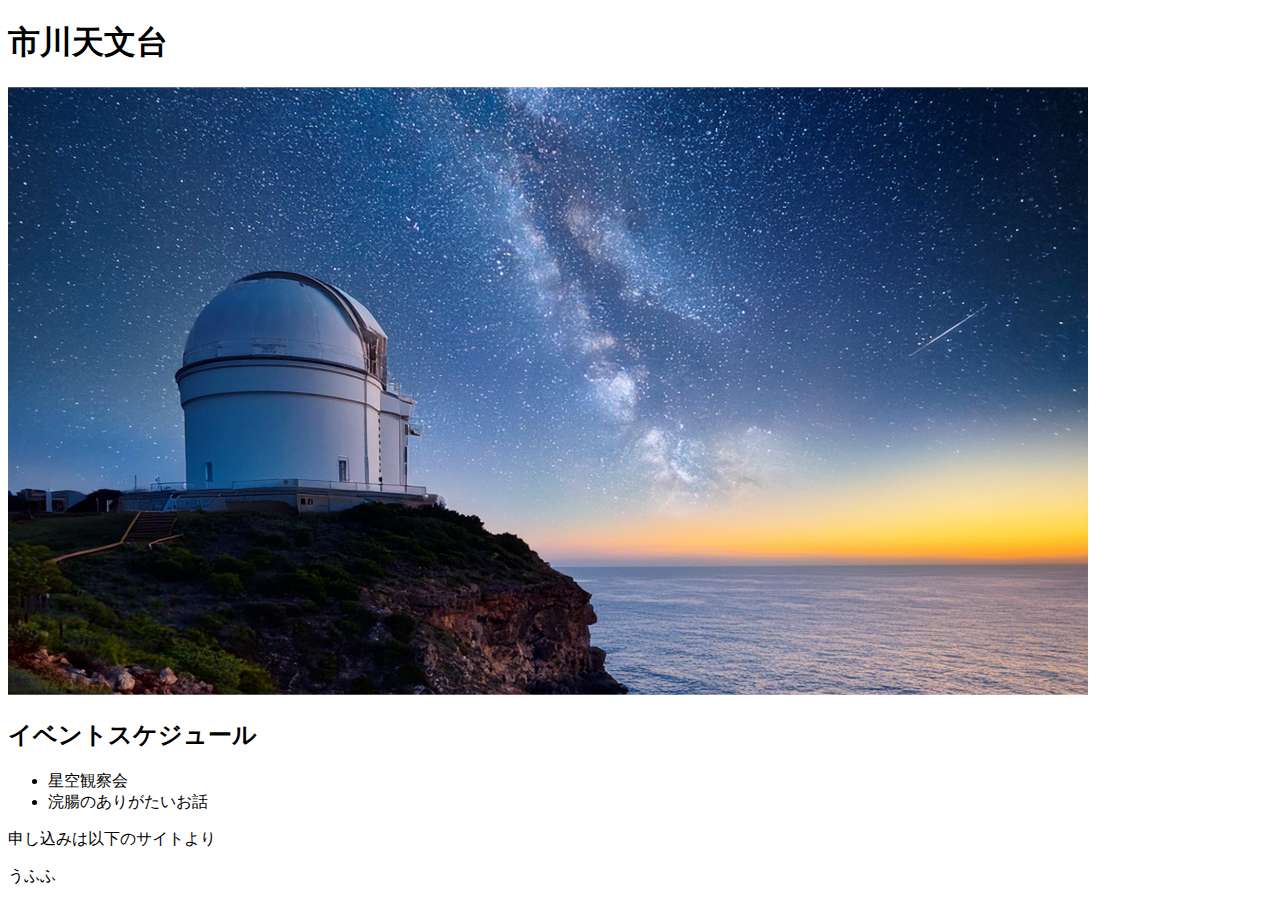
==== index.html @ 3a57e79e "0120" ====
<!DOCTYPE html>
<html lang="ja">
    <head>
        <meta charset="UTF-8"> 
        <title>市川天文台</title>

    </head>

    <body>
        <h1>市川天文台</h1>
        <img src="main_pic.png" alt="市川天文台の写真"/>
        <h2>イベントスケジュール</h2>
        <ul>
            <li>星空観察会</li>
            <li>浣腸のありがたいお話</li>
        </ul>
        <p>申し込みは以下のサイトより</p>
        <p>うふふ</p>
        
    </body>
</html>
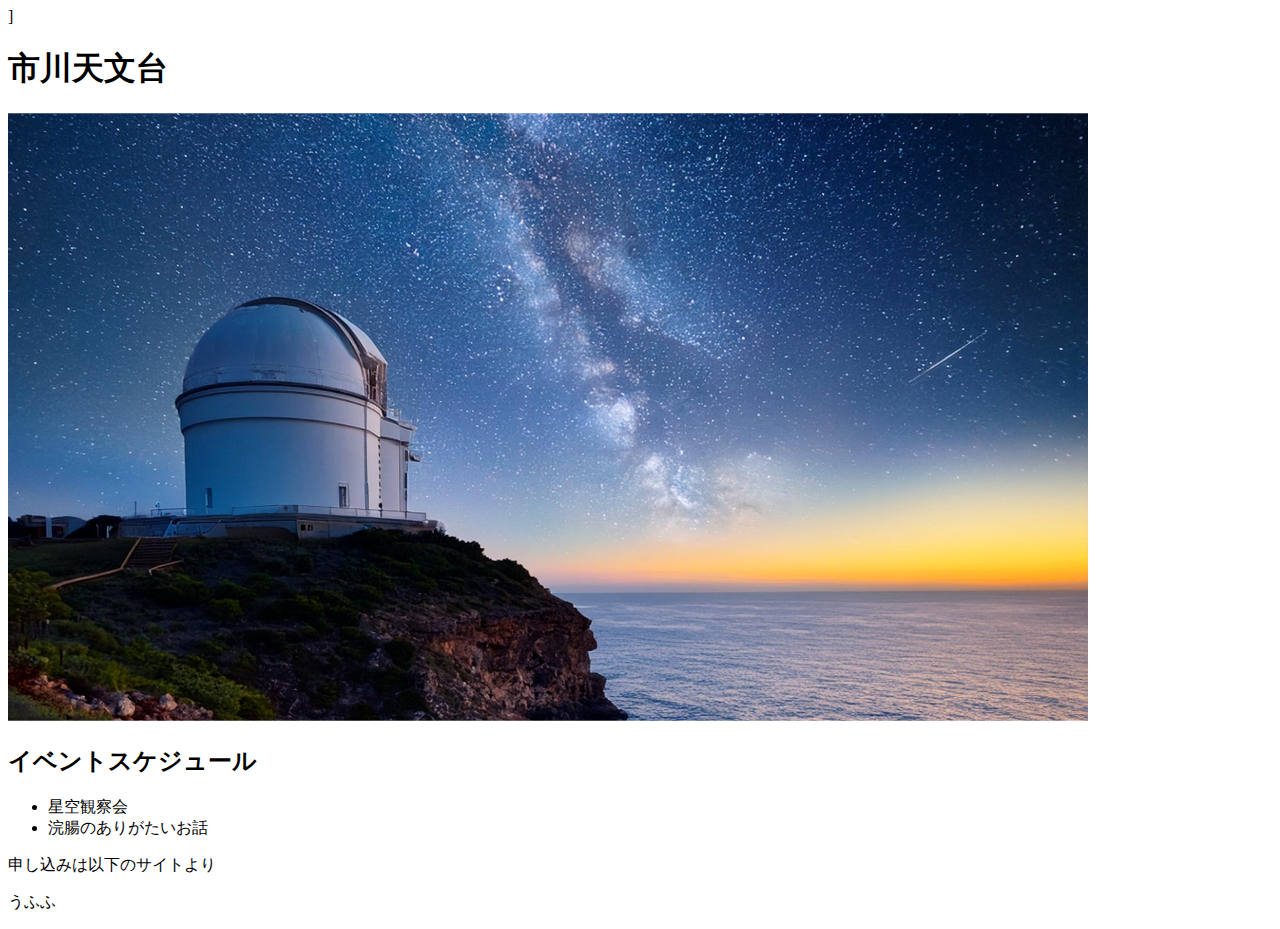
==== commit 2f6dba38: "123456789" ====
--- a/index.html
+++ b/index.html
@@ -3,7 +3,7 @@
     <head>
         <meta charset="UTF-8"> 
         <title>市川天文台</title>
-
+        ]<link href="style.css" rel="stylesheet" />
     </head>
 
     <body>
--- a/style.css
+++ b/style.css
@@ -0,0 +1,7 @@
+
+h1 (
+    font-syze: largep;
+    font-weight: bold
+    color: blue;
+)
+
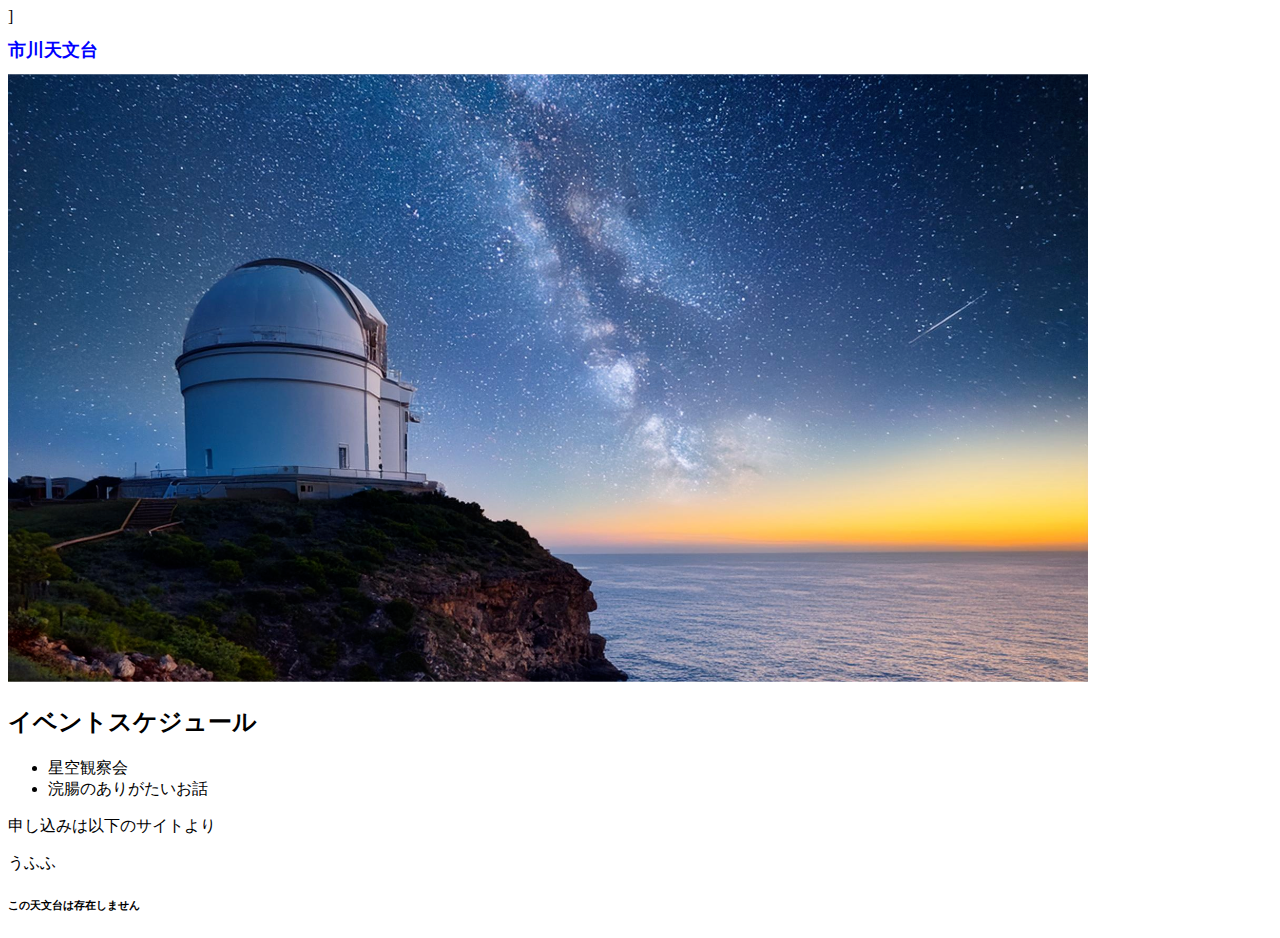
==== commit 1192a251: "なああああ" ====
--- a/index.html
+++ b/index.html
@@ -16,6 +16,6 @@
         </ul>
         <p>申し込みは以下のサイトより</p>
         <p>うふふ</p>
-        
+        <h6>この天文台は存在しません</h6>
     </body>
 </html>--- a/style.css
+++ b/style.css
@@ -1,7 +1,5 @@
-
-h1 (
-    font-syze: largep;
-    font-weight: bold
+h1 {
+    font-size: large;
+    font-weight: bold;
     color: blue;
-)
-
+}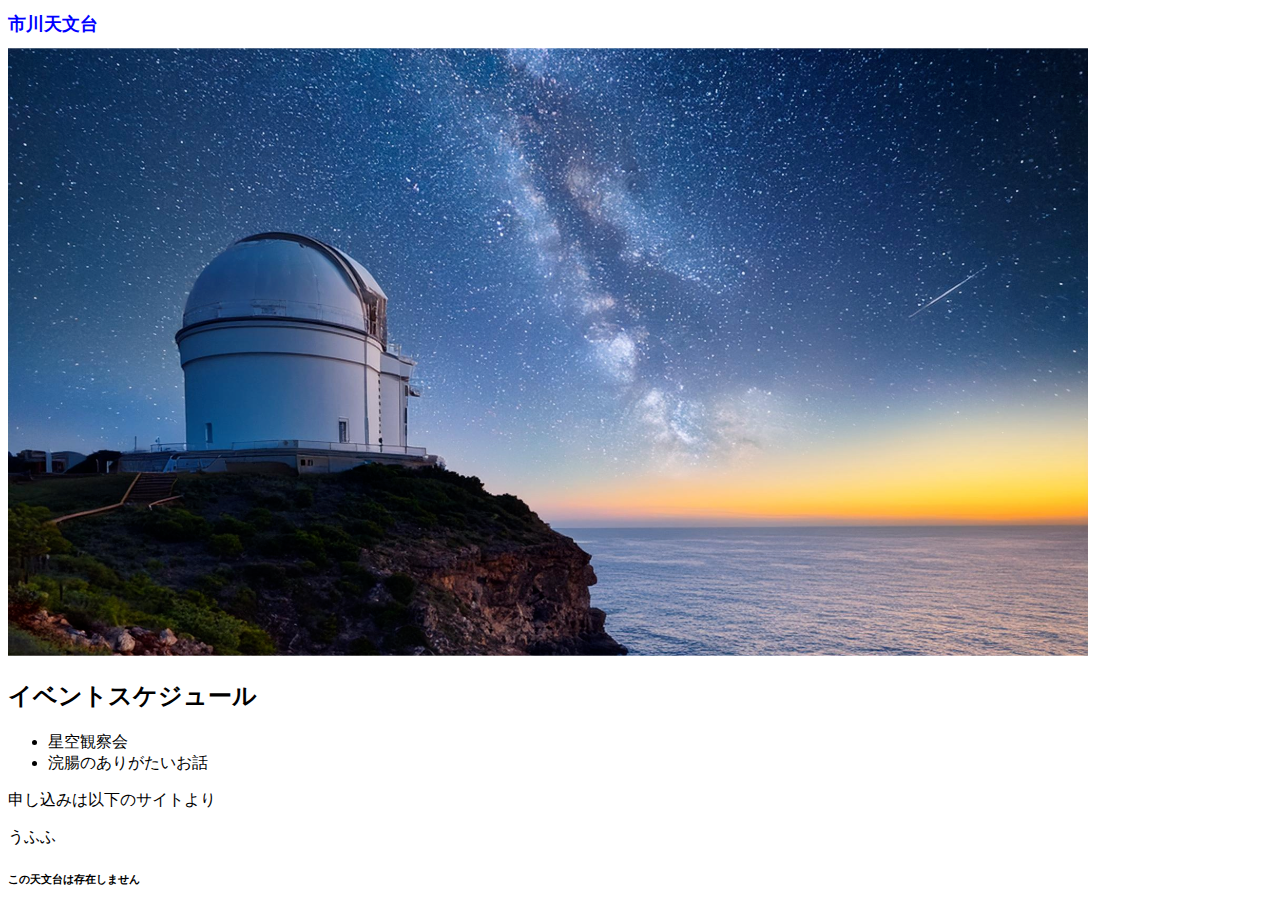
==== commit f5dea2fa: "ぐろし" ====
--- a/index.html
+++ b/index.html
@@ -3,7 +3,7 @@
     <head>
         <meta charset="UTF-8"> 
         <title>市川天文台</title>
-        ]<link href="style.css" rel="stylesheet" />
+        <link href="style.css" rel="stylesheet" />
     </head>
 
     <body>
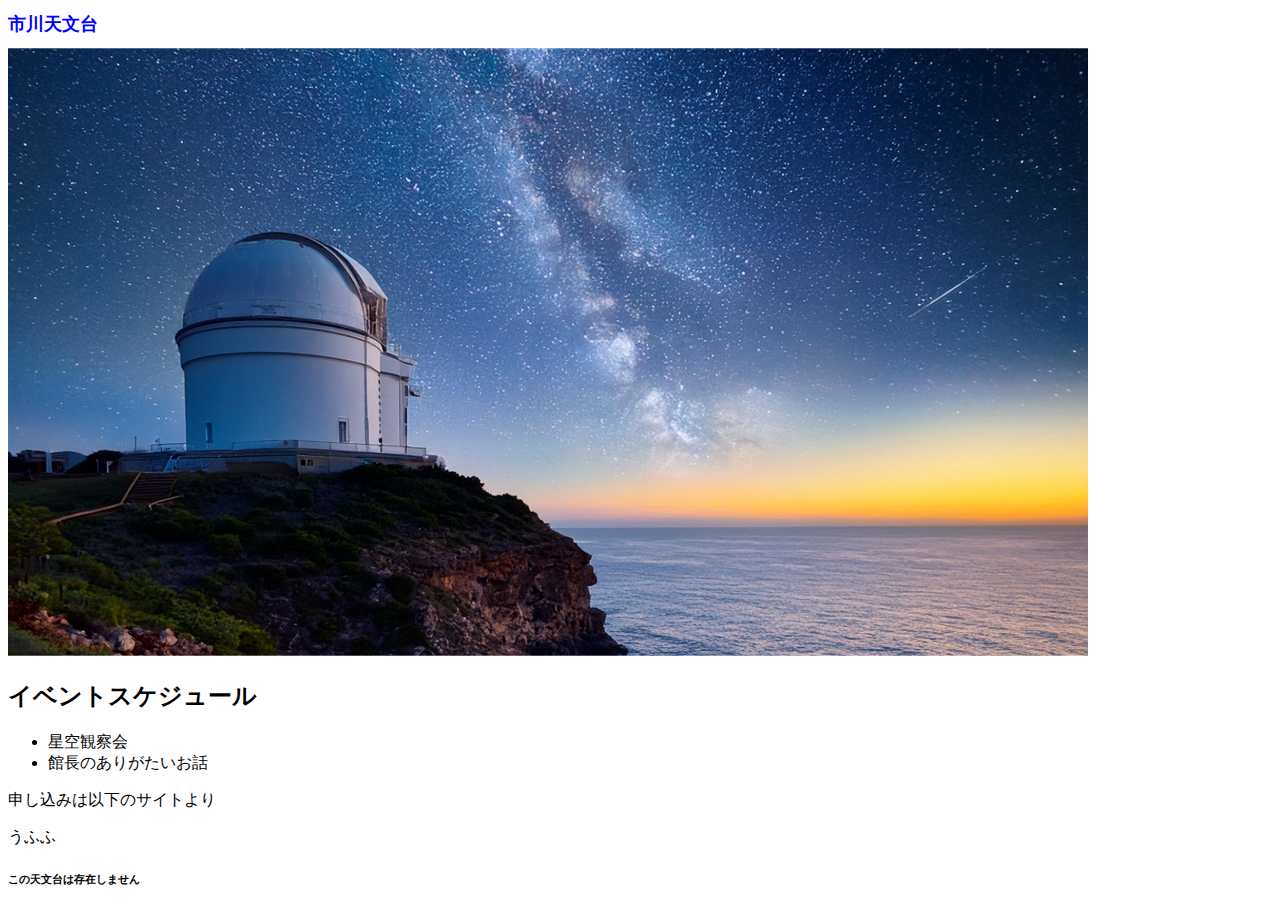
==== commit 905cdde7: "館長" ====
--- a/index.html
+++ b/index.html
@@ -12,7 +12,7 @@
         <h2>イベントスケジュール</h2>
         <ul>
             <li>星空観察会</li>
-            <li>浣腸のありがたいお話</li>
+            <li>館長のありがたいお話</li>
         </ul>
         <p>申し込みは以下のサイトより</p>
         <p>うふふ</p>
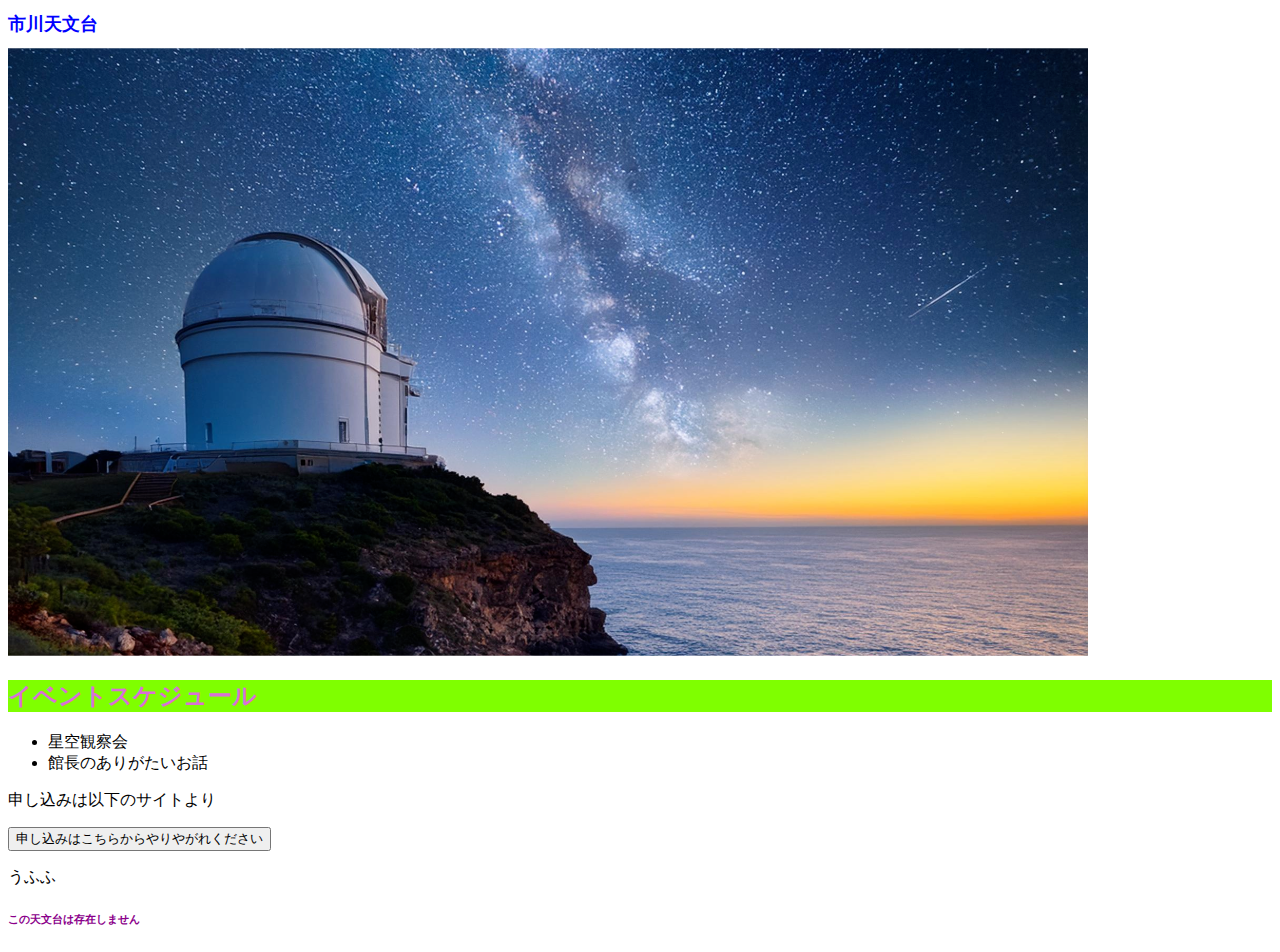
==== commit e6db7314: "①2" ====
--- a/index.html
+++ b/index.html
@@ -15,6 +15,7 @@
             <li>館長のありがたいお話</li>
         </ul>
         <p>申し込みは以下のサイトより</p>
+        <button type="button">申し込みはこちらからやりやがれください</button>
         <p>うふふ</p>
         <h6>この天文台は存在しません</h6>
     </body>
--- a/style.css
+++ b/style.css
@@ -2,4 +2,13 @@
     font-size: large;
     font-weight: bold;
     color: blue;
+}
+
+h2{
+    color:orchid;
+    background-color: chartreuse;
+}
+
+h6{
+    color: darkmagenta;
 }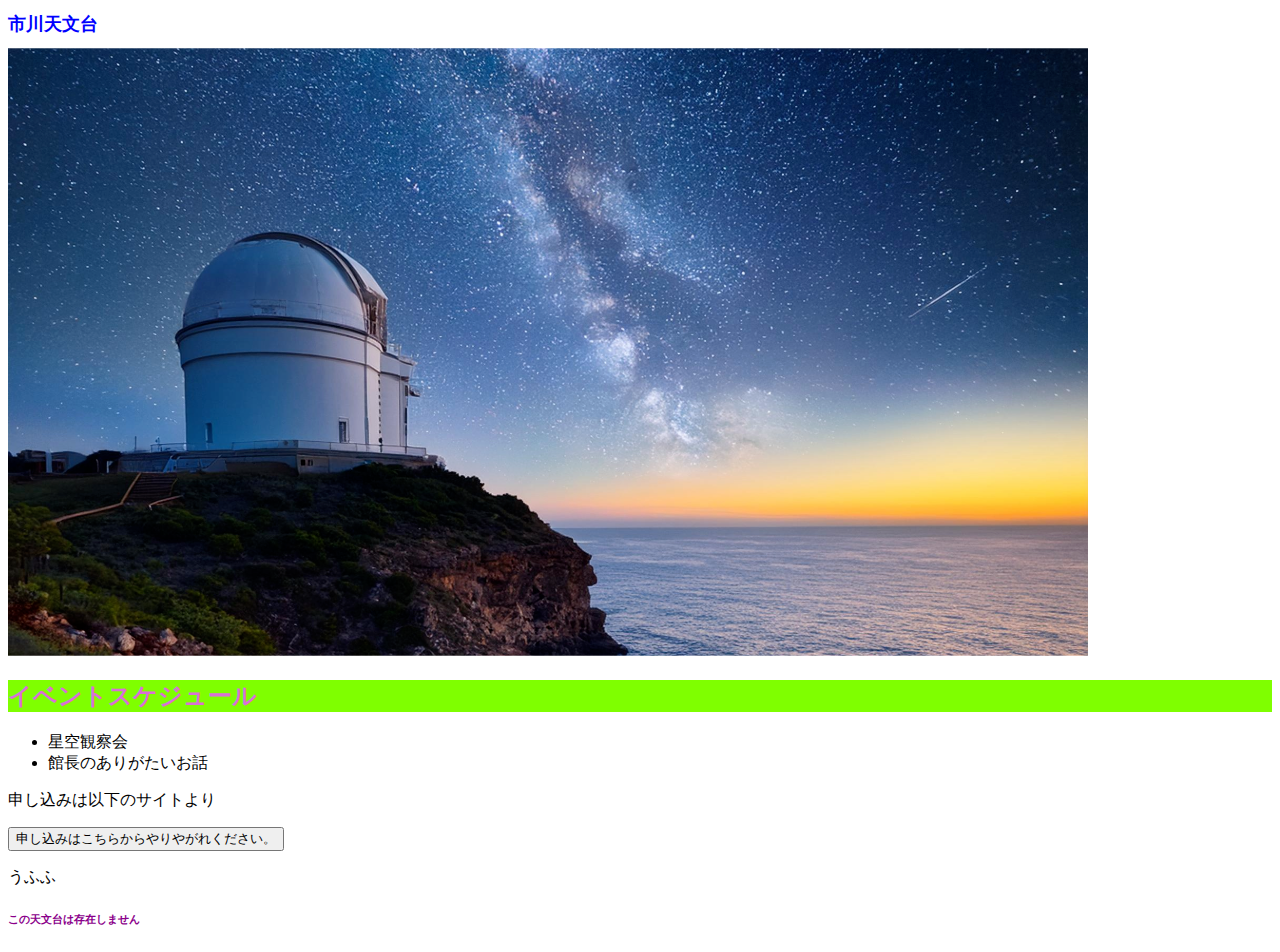
==== commit 8a9d3973: "なんかできなくてうつ" ====
--- a/index.html
+++ b/index.html
@@ -15,7 +15,7 @@
             <li>館長のありがたいお話</li>
         </ul>
         <p>申し込みは以下のサイトより</p>
-        <button type="button">申し込みはこちらからやりやがれください</button>
+        <button type="button">申し込みはこちらからやりやがれください。</button>
         <p>うふふ</p>
         <h6>この天文台は存在しません</h6>
     </body>
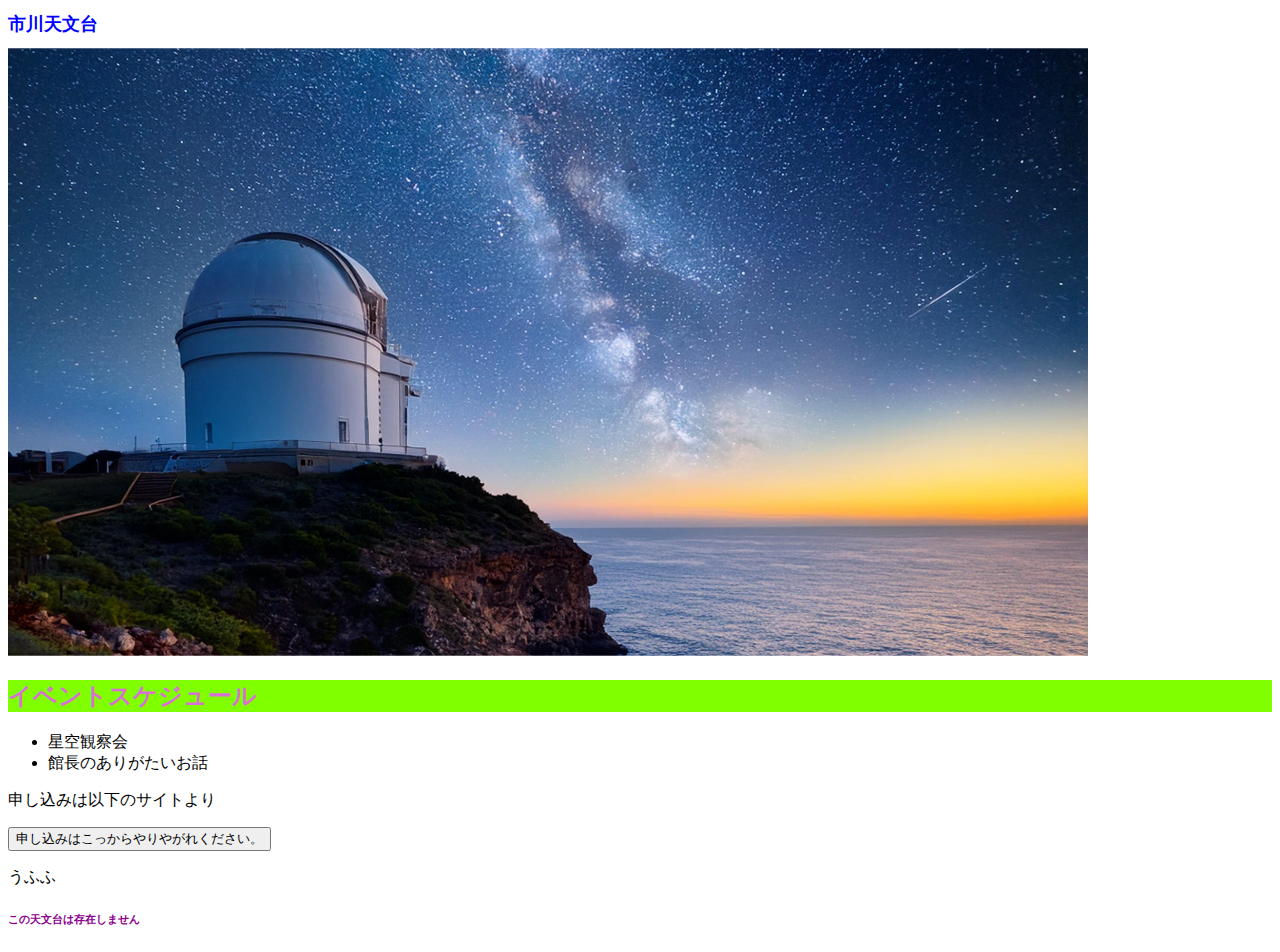
==== commit 63fd605a: "aaa" ====
--- a/index.html
+++ b/index.html
@@ -15,7 +15,7 @@
             <li>館長のありがたいお話</li>
         </ul>
         <p>申し込みは以下のサイトより</p>
-        <button type="button">申し込みはこちらからやりやがれください。</button>
+        <button onclick="location.href='./app.html'">申し込みはこっからやりやがれください。</button>
         <p>うふふ</p>
         <h6>この天文台は存在しません</h6>
     </body>
